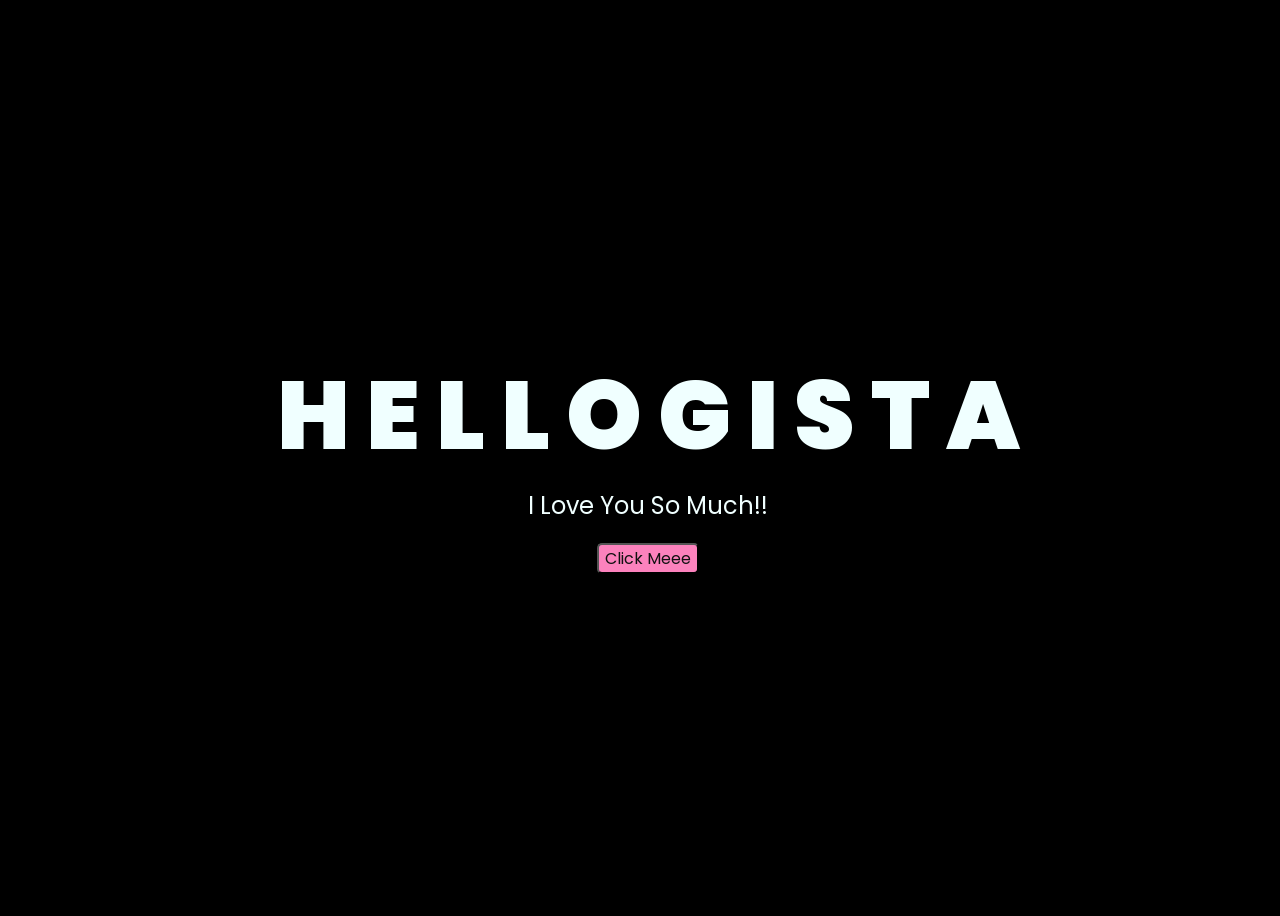
==== index.html @ 92ae61f1 "Masukkin bunga" ====
<!DOCTYPE html>
<html lang="en">
<head>
    <meta charset="UTF-8">
    <meta http-equiv="X-UA-Compatible" content="IE=edge">
    <meta name="viewport" content="width=device-width, initial-scale=1.0">
    <link rel="stylesheet" href="css/style.css">
    <link rel="icon" href="img/flowers.png" type="image/x-icon">
    <title>Flowers 4 U</title>
</head>
        <body>
            <div class="greetings">
            <!-- silahkan menambah kata sesuai keinginan dengan <span>text...</span -->
                <span>H</span>
                <span>E</span>
                <span>L</span>
                <span>L</span>
                <span>O</span>
                <span> </span>
                <span>G</span>
                <span>I</span>
                <span>S</span>
                <span>T</span>
                <span>A</span>
        
            </div>
            <div class="description">
                <span>I Love You So Much!!</span>
            </div>
            <div class="button">
                <button>
                    <a href="flower.html">Click Meee</a>
                </button>
                
            </div>
            
</body>
</html>
---- css/style.css ----
@import url('https://fonts.googleapis.com/css2?family=Poppins:ital,wght@0,500;1,900&display=swap');
*{
    font-family: 'Poppins',cursive;
}
body{
    color: azure;
    width: 100%;
    height: 100vh;
    display: flex;
    flex-direction: column;
    align-items: center;
    justify-content: center;
    background-color: black;
}
.greetings{
    font-size: 6rem;
    font-weight: 900;
}
.greetings > span{
    animation: glow 3s ease-in-out infinite;
}
@keyframes glow{
    0%, 100%{
        color: #fff;
        text-shadow: 0 0 12px #39c6d6, 0 0 50px #39c6d6, 0 0 100px #39c6d6;
    }
    10%, 90%{
        color: #111;
        text-shadow: none;
    }
}
.greetings > span:nth-child(2){
    animation-delay: .2s ;
}
.greetings > span:nth-child(3){
    animation-delay: .4s ;
}
.greetings > span:nth-child(4){
    animation-delay: .6s;
}
.greetings > span:nth-child(5){
    animation-delay: .8s;
}
.greetings > span:nth-child(6){
    animation-delay: 1s;
}
.greetings > span:nth-child(7){
    animation-delay: 1.2s;
}
.greetings > span:nth-child(8){
    animation-delay: 1.4s;
}
.greetings > span:nth-child(9){
    animation-delay: 1.6s;
}
.greetings > span:nth-child(10){
    animation-delay: 1.8s;
}
.greetings > span:nth-child(11){
    animation-delay: 2s;
}
.greetings > span:nth-child(12){
    animation-delay: 2.2s;
}

.greetings > span:nth-child(13){
    animation-delay: 2.4s;
}
.greetings > span:nth-child(14){
    animation-delay: 2.6s;
}
.greetings > span:nth-child(15){
    animation-delay: 2.8s;
}
.description{
    font-size: 1.5rem;
    margin-bottom: 20px;
    text-align: center;
}
button{
    background-color: #fc82bd;
    border-radius: 5px;
}
.button a{
    text-decoration: none;
    font-size: 1rem;
    color: #111;
}

@media screen and (max-width:574px){
    .greetings{
        display: block;
        font-size: 3rem;
        font-weight: 500;
        text-align: center;
    }
    .description{
        font-size: 1rem;
    }
    
    .button a{
        font-size: .5rem;
    }
}
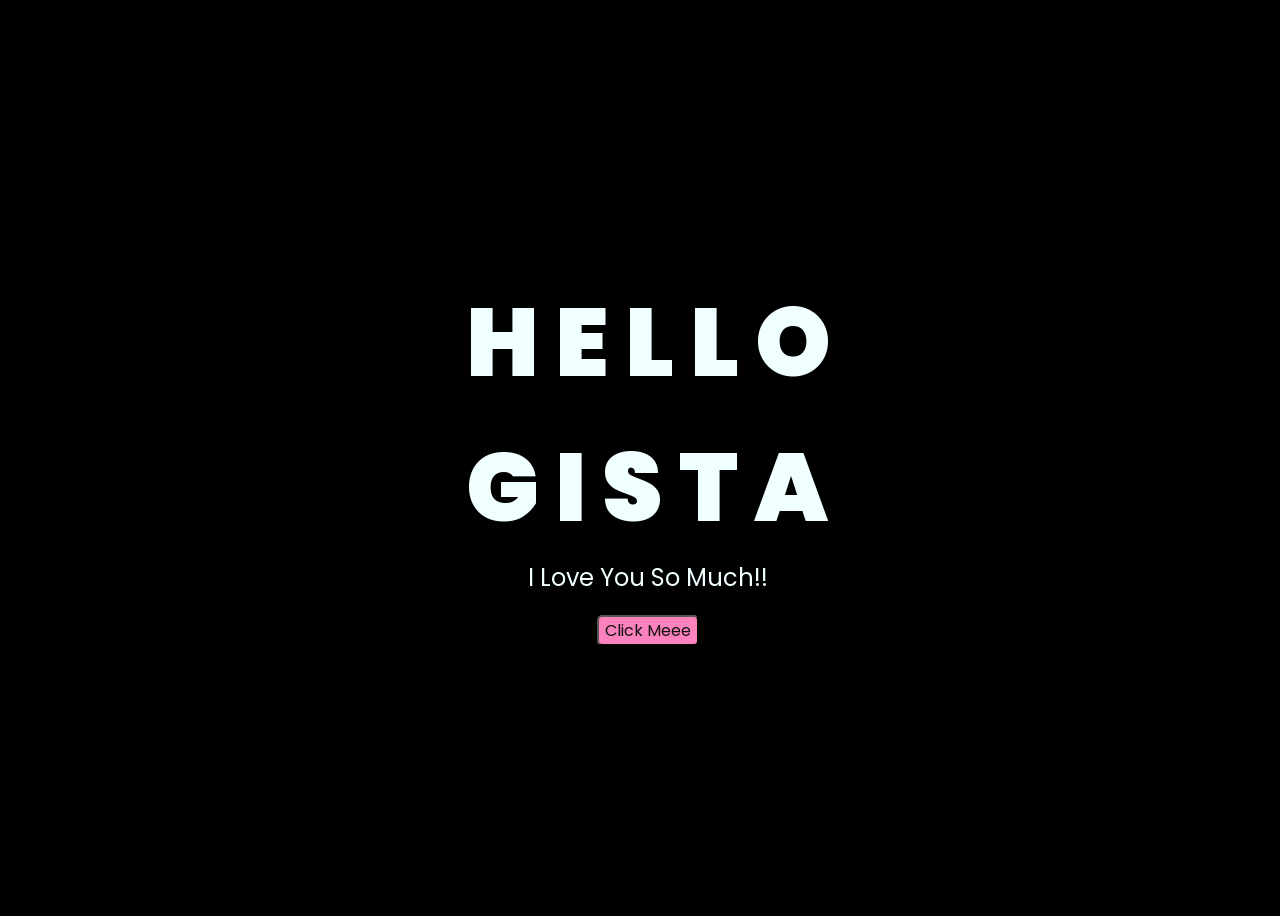
==== commit b1cf65d9: "div" ====
--- a/index.html
+++ b/index.html
@@ -11,17 +11,21 @@
         <body>
             <div class="greetings">
             <!-- silahkan menambah kata sesuai keinginan dengan <span>text...</span -->
-                <span>H</span>
-                <span>E</span>
-                <span>L</span>
-                <span>L</span>
-                <span>O</span>
-                <span> </span>
-                <span>G</span>
-                <span>I</span>
-                <span>S</span>
-                <span>T</span>
-                <span>A</span>
+                <div>
+                    <span>H</span>
+                    <span>E</span>
+                    <span>L</span>
+                    <span>L</span>
+                    <span>O</span>
+                </div>
+                <div>
+                    <span>G</span>
+                    <span>I</span>
+                    <span>S</span>
+                    <span>T</span>
+                    <span>A</span>
+                </div>
+                
         
             </div>
             <div class="description">
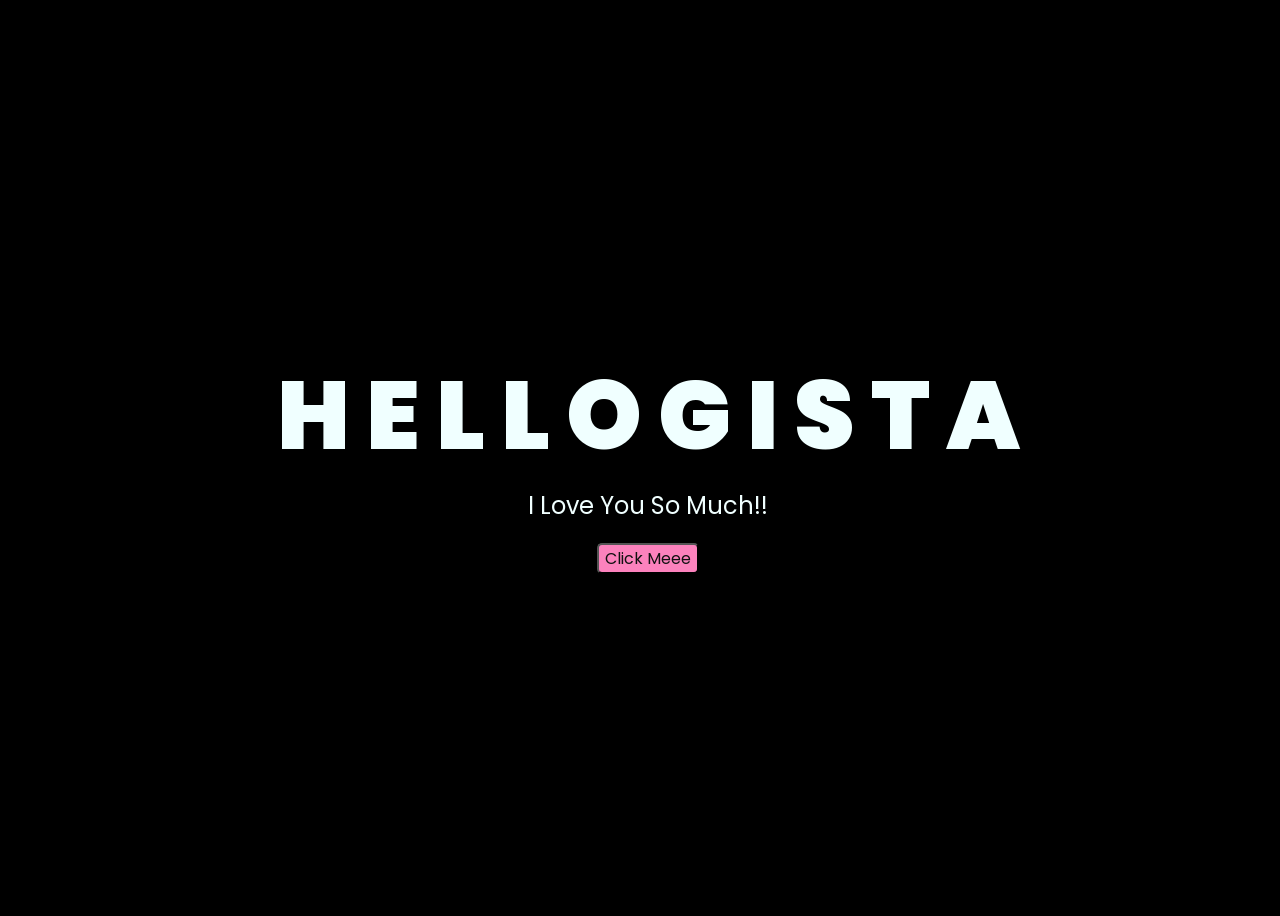
==== commit 8ab9b60b: "hapus div" ====
--- a/index.html
+++ b/index.html
@@ -11,20 +11,18 @@
         <body>
             <div class="greetings">
             <!-- silahkan menambah kata sesuai keinginan dengan <span>text...</span -->
-                <div>
+
                     <span>H</span>
                     <span>E</span>
                     <span>L</span>
                     <span>L</span>
                     <span>O</span>
-                </div>
-                <div>
                     <span>G</span>
                     <span>I</span>
                     <span>S</span>
                     <span>T</span>
                     <span>A</span>
-                </div>
+
                 
         
             </div>
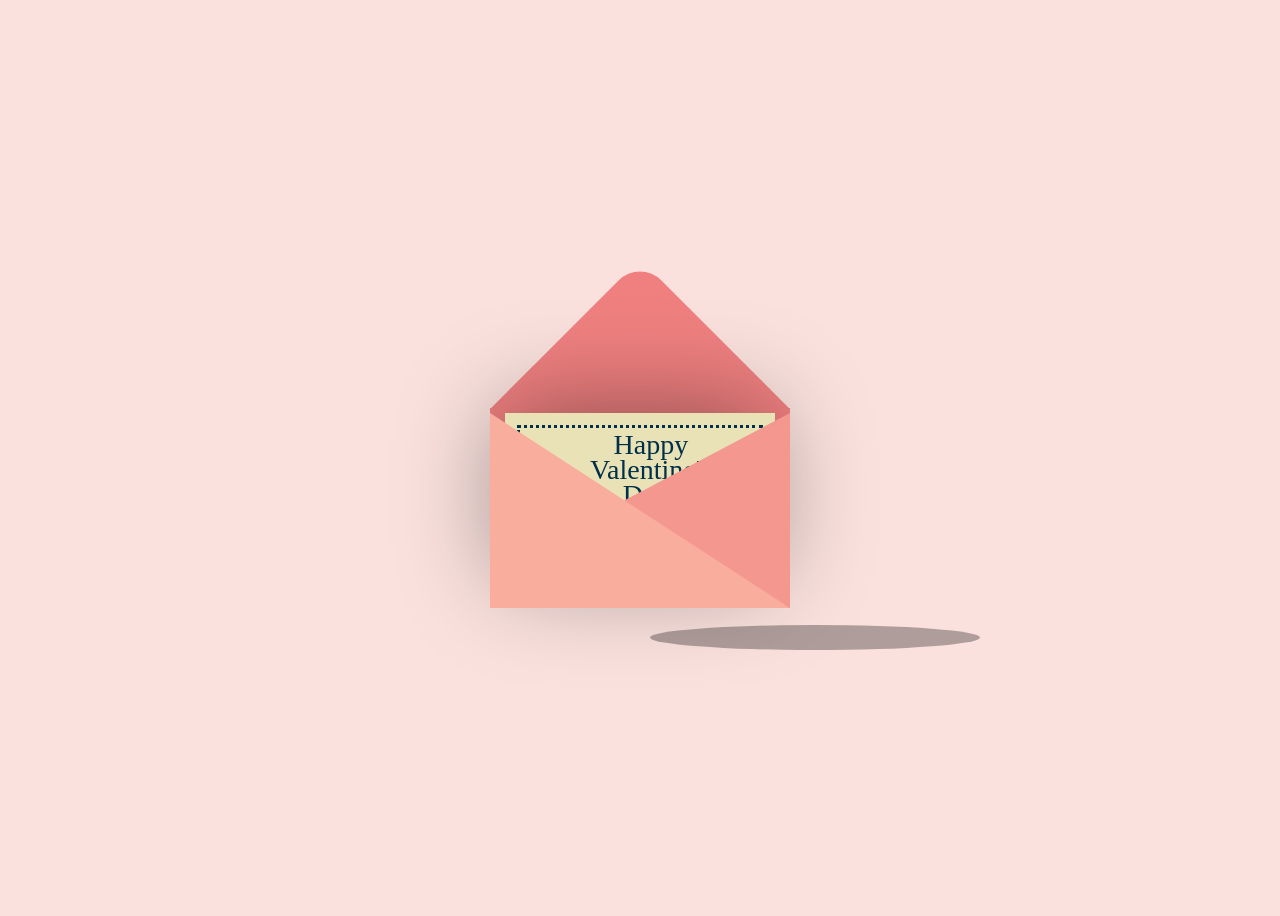
==== commit ab6f1daa: "Add files via upload" ====
--- a/index.html
+++ b/index.html
@@ -1,40 +1,30 @@
-<!DOCTYPE html>
-<html lang="en">
-<head>
-    <meta charset="UTF-8">
-    <meta http-equiv="X-UA-Compatible" content="IE=edge">
-    <meta name="viewport" content="width=device-width, initial-scale=1.0">
-    <link rel="stylesheet" href="css/style.css">
-    <link rel="icon" href="img/flowers.png" type="image/x-icon">
-    <title>Flowers 4 U</title>
-</head>
-        <body>
-            <div class="greetings">
-            <!-- silahkan menambah kata sesuai keinginan dengan <span>text...</span -->
-
-                    <span>H</span>
-                    <span>E</span>
-                    <span>L</span>
-                    <span>L</span>
-                    <span>O</span>
-                    <span>G</span>
-                    <span>I</span>
-                    <span>S</span>
-                    <span>T</span>
-                    <span>A</span>
-
-                
-        
-            </div>
-            <div class="description">
-                <span>I Love You So Much!!</span>
-            </div>
-            <div class="button">
-                <button>
-                    <a href="flower.html">Click Meee</a>
-                </button>
-                
-            </div>
-            
-</body>
-</html>
+<!DOCTYPE html>
+<html lang="en">
+
+<head>
+    <!-- coding by helpme_coder -->
+    <meta charset="UTF-8">
+    <meta name="viewport" content="width=device-width, initial-scale=1.0">
+    <title>Valentines day card | @helpme_coder</title>
+    <link rel="stylesheet" href="style.css">
+    <script src="https://code.jquery.com/jquery-3.6.4.min.js"></script>
+
+</head>
+
+<body>
+    <div class="container">
+        <div class="valentines">
+            <div class="envelope"></div>
+            <div class="front"></div>
+            <div class="card">
+                <div class="text">Happy</br> Valentine's</br> Day!</div>
+                <div class="heart"></div>
+            </div>
+        </div>
+    </div>
+    <div class="shadow"></div>
+    </div>
+    <script src="script.js"></script>
+</body>
+
+</html>
--- a/style.css
+++ b/style.css
@@ -0,0 +1,159 @@
+/* Set the colour and the position of the background and the elements */
+body {
+  display: flex;
+  justify-content: center;
+  align-items: center;
+  height: 100vh;
+  background-color: #fae1dd;
+}
+
+.container {
+  position: relative;
+}
+.valentines {
+  position: relative;
+  top: 50px;
+  cursor: pointer;
+  animation: up 3s linear infinite;
+}
+
+/* Style the envelope and the card */
+.envelope {
+  position: relative;
+  width: 300px;
+  height: 200px;
+  background-color: #f08080;
+}
+
+.envelope:before {
+  background-color: #f08080;
+  content: "";
+  position: absolute;
+  width: 212px;
+  height: 212px;
+  transform: rotate(45deg);
+  top: -105px;
+  left: 44px;
+  border-radius: 30px 0 0 0;
+}
+
+.card {
+  position: absolute;
+  background-color: #eae2b7;
+  width: 270px;
+  height: 170px;
+  top: 5px;
+  left: 15px;
+  box-shadow: -5px -5px 100px rgba(0, 0, 0, 0.4);
+}
+
+.card:before {
+  content: "";
+  position: absolute;
+  border: 3px solid #003049;
+  border-style: dotted;
+  width: 240px;
+  height: 140px;
+  left: 12px;
+  top: 12px;
+}
+
+.text {
+  position: absolute;
+  font-family:  'Brush Script MT', cursive;
+  font-size: 28px;
+  text-align: center;
+  line-height: 25px;
+  top: 19px;
+  left: 85px;
+  color: #003049;
+}
+
+.heart {
+  background-color: #d62828;
+  display: inline-block;
+  height: 30px;
+  margin: 0 10px;
+  position: relative;
+  top: 110px;
+  left: 105px;
+  transform: rotate(-45deg);
+  width: 30px;
+}
+
+.heart:before,
+.heart:after {
+  content: "";
+  background-color: #d62828;
+  border-radius: 50%;
+  height: 30px;
+  position: absolute;
+  width: 30px;
+}
+
+.heart:before {
+  top: -15px;
+  left: 0;
+}
+
+.heart:after {
+  left: 15px;
+  top: 0;
+}
+.front {
+  position: absolute;
+  border-right: 180px solid #f4978e;
+  border-top: 95px solid transparent;
+  border-bottom: 100px solid transparent;
+  left: 120px;
+  top: 5px;
+  width: 0;
+  height: 0;
+  z-index: 10;
+}
+
+.front:before {
+  position: absolute;
+  content: "";
+  border-left: 300px solid #f8ad9d;
+  border-top: 195px solid transparent;
+  left: -120px;
+  top: -95px;
+  width: 0;
+  height: 0;
+}
+
+/* Add the shadow */
+.shadow {
+  position: absolute;
+  width: 330px;
+  height: 25px;
+  border-radius: 50%;
+  background-color: rgba(0, 0, 0, 0.3);
+  bottom: 250px;
+  left: 650px;
+  animation: scale 3s linear infinite;
+  z-index: -1;
+}
+
+/* To move the envelope up and down */
+@keyframes up {
+  0%,
+  100% {
+    transform: translateY(0);
+  }
+  50% {
+    transform: translateY(-30px);
+  }
+}
+
+/* to scale the shadow */
+@keyframes scale {
+  0%,
+  100% {
+    transform: scaleX(1);
+  }
+  50% {
+    transform: scaleX(0.85);
+  }
+}
